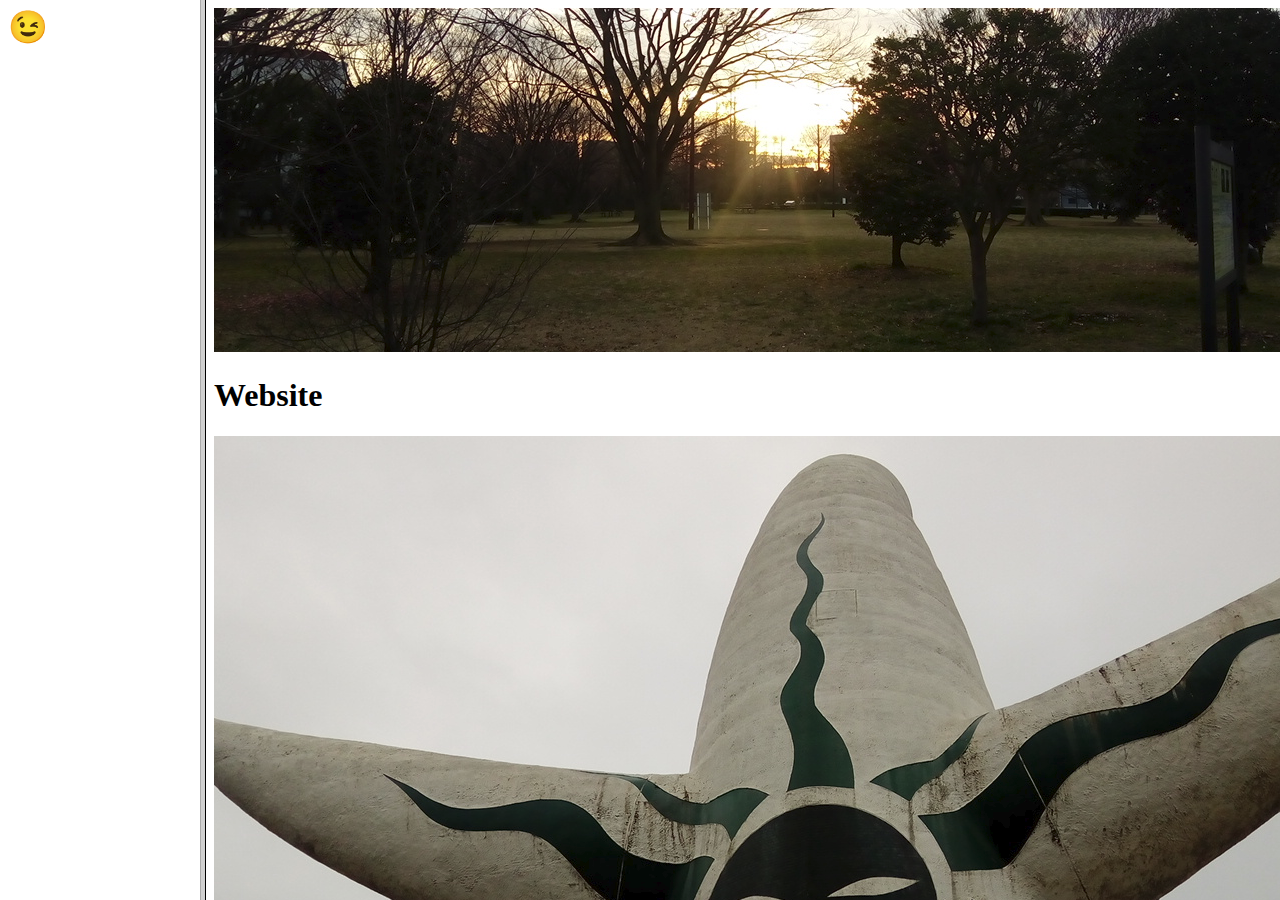
==== index.html @ 5d9882c2 "Add files via upload" ====
<!DOCTYPE HTML PUBLIC "-//W3C//DTD HTML 4.01 Frameset//EN" "http://www.w3.org/TR/html4/frameset.dtd">
<html>
<head>
<title>Website</title>
</head>
<frameset cols="200,*">
<frame src="left.html">
<frame src="test.html">
<noframes>
<body>
<p>フレームの代替内容</p>
</body>
</noframes>
</frameset>
</html>
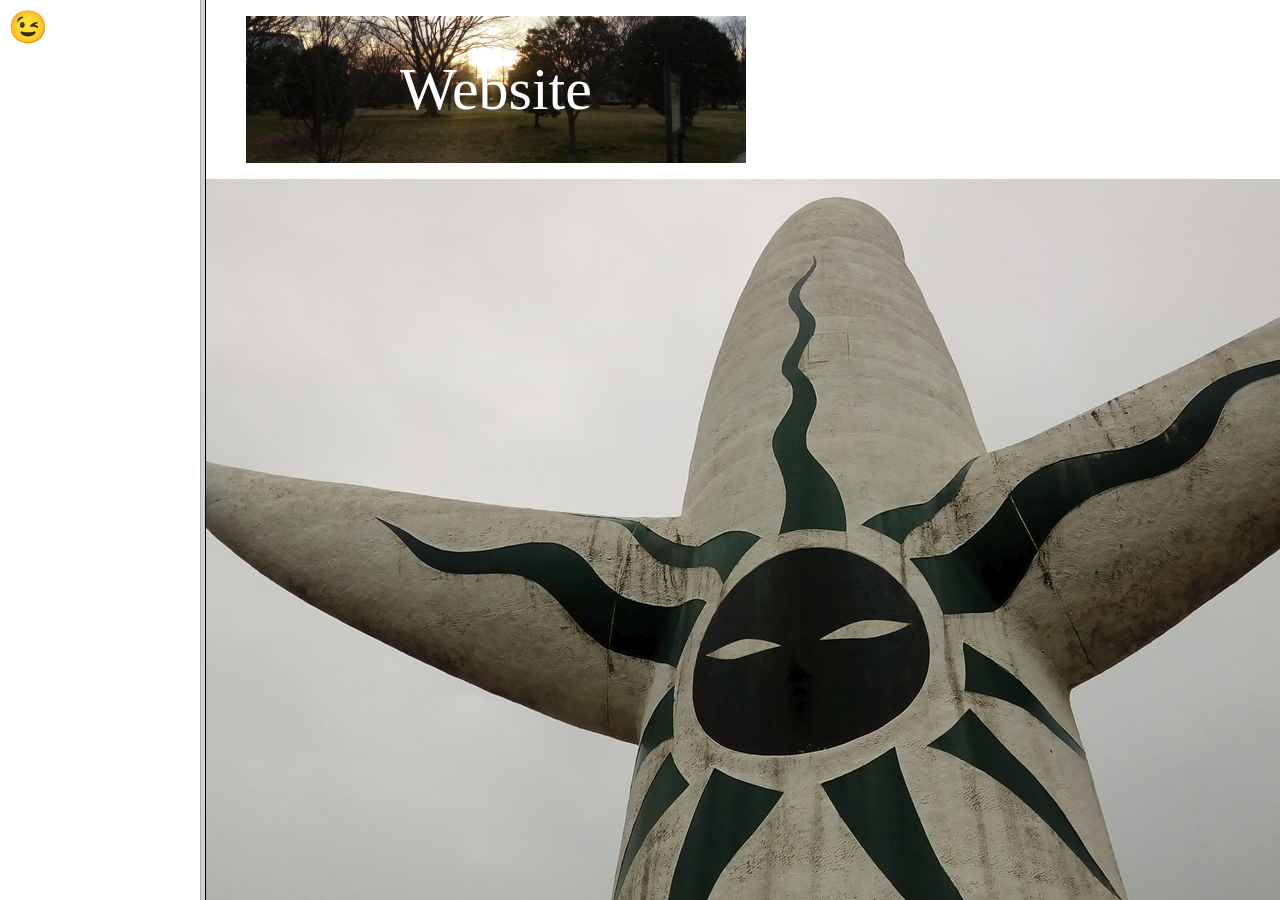
==== commit 5c411eb4: "Add files via upload" ====
--- a/index.html
+++ b/index.html
@@ -2,6 +2,8 @@
 <html>
 <head>
 <title>Website</title>
+<link href="css/reset.css" rel="stylesheet" type="text/css">
+<link href="css/css.css" rel="stylesheet" type="text/css">
 </head>
 <frameset cols="200,*">
 <frame src="left.html">
--- a/css/css.css
+++ b/css/css.css
@@ -0,0 +1,22 @@
+figure {
+  width: 500px;
+  position: relative;
+}
+
+figure img {
+  width: 100%;
+  vertical-align: top;
+}
+
+figure figcaption {
+  font-size: 60px;
+  color: #ffffff;
+  position: absolute;
+  top: 0;
+  display: flex;
+  width: 100%;
+  height: 100%;
+  margin: 0;
+  align-items: center;
+  justify-content: center;
+}
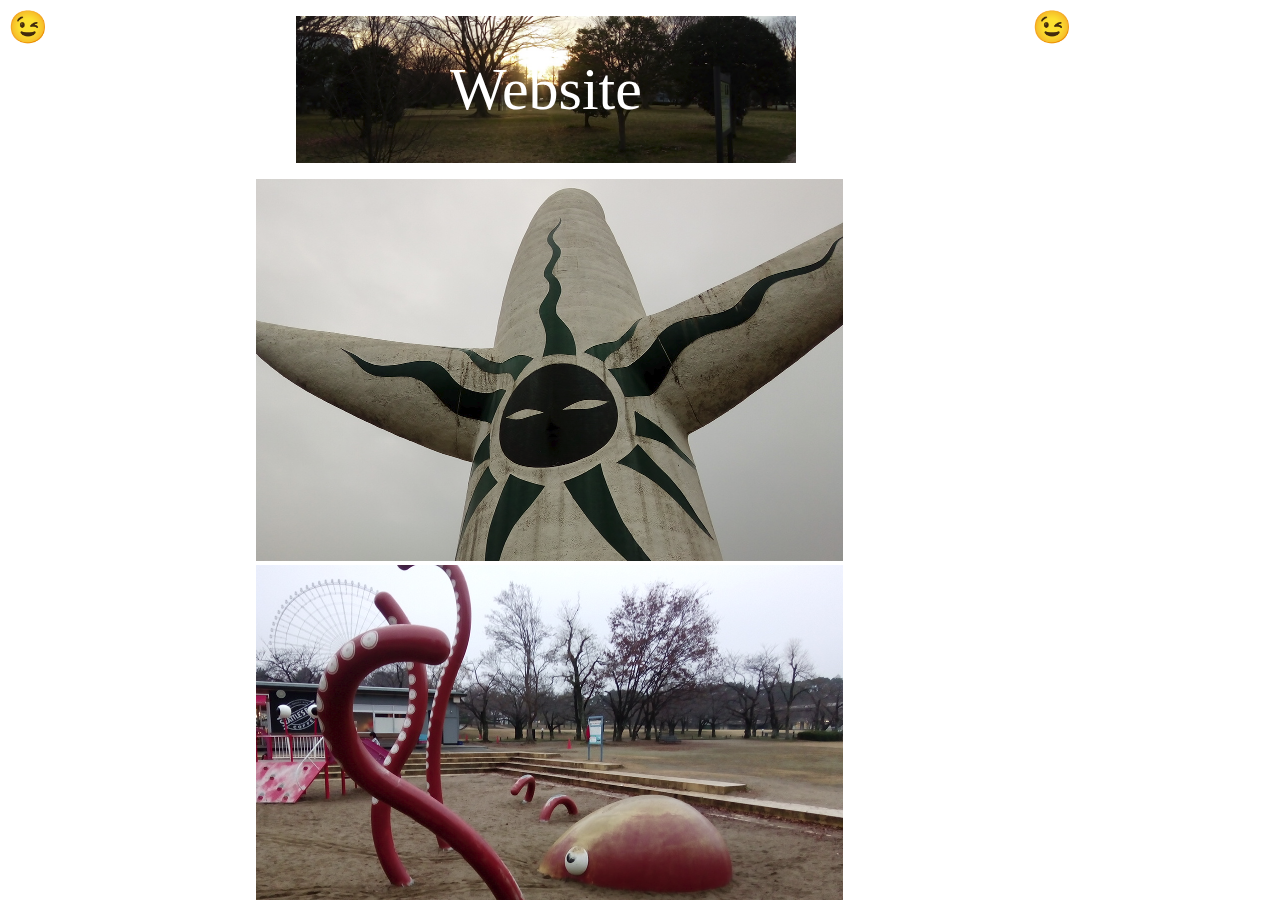
==== commit 3b11219b: "Add files via upload" ====
--- a/index.html
+++ b/index.html
@@ -1,17 +1,34 @@
-<!DOCTYPE HTML PUBLIC "-//W3C//DTD HTML 4.01 Frameset//EN" "http://www.w3.org/TR/html4/frameset.dtd">
+<!DOCTYPE html>
 <html>
 <head>
 <title>Website</title>
 <link href="css/reset.css" rel="stylesheet" type="text/css">
 <link href="css/css.css" rel="stylesheet" type="text/css">
 </head>
-<frameset cols="200,*">
-<frame src="left.html">
-<frame src="test.html">
-<noframes>
 <body>
-<p>フレームの代替内容</p>
+
+<!--
+<div height="1000">
+<div id="left">
+<iframe src="left.html"></iframe>
+</div>
+<div id="right">
+<iframe src="test.html"></iframe>
+</div>
+</div>
+-->
+
+<div>
+<div id="left20">
+<iframe src="left.html"></iframe>
+</div>
+<div id="center60">
+<iframe src="test.html"></iframe>
+</div>
+<div id="right20">
+<iframe src="left.html"></iframe>
+</div>
+</div>
+
 </body>
-</noframes>
-</frameset>
 </html>
--- a/css/css.css
+++ b/css/css.css
@@ -20,3 +20,35 @@
   align-items: center;
   justify-content: center;
 }
+  #left20 {
+	border: none;
+	position: absolute;
+	top: 0;
+	left: 0;
+	width: 20%;
+	height: 100%;
+	text-align: center;
+	}
+  #center60 {
+	border: none;
+	position: absolute;
+	top: 0;
+	right: 0;
+	left: 20%;
+	width: 60%;
+	height: 100%;
+	}
+  #right20 {
+	border: none;
+	position: absolute;
+	top: 0;
+	left: 80%;
+	width: 20%;
+	height: 100%;
+	text-align: center;
+	}
+  iframe {
+	border: none;
+	height: 100%;
+	width: 100%;
+	}
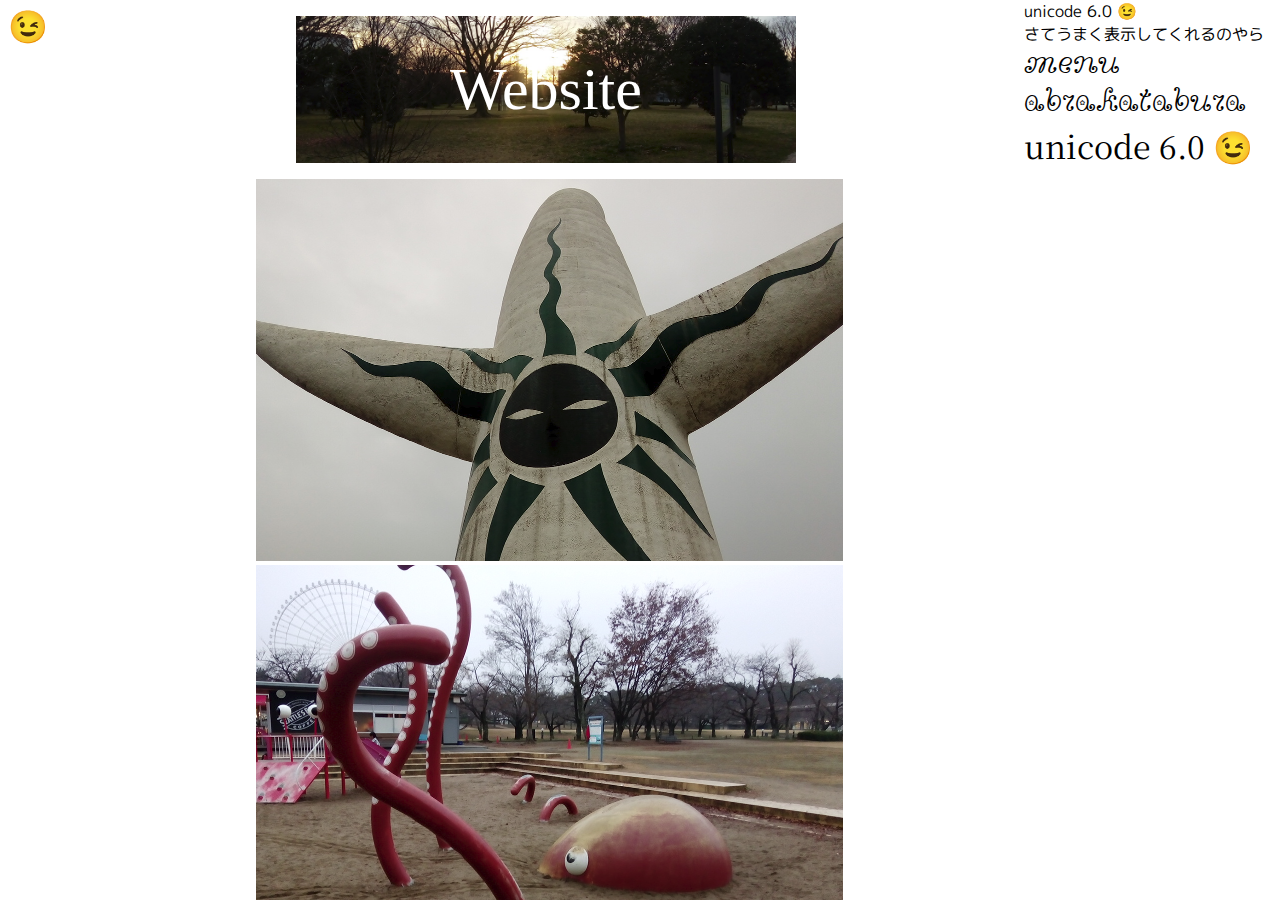
==== commit 67174e57: "Add files via upload" ====
--- a/index.html
+++ b/index.html
@@ -6,29 +6,16 @@
 <link href="css/css.css" rel="stylesheet" type="text/css">
 </head>
 <body>
-
-<!--
-<div height="1000">
-<div id="left">
-<iframe src="left.html"></iframe>
+<div>
+    <div id="left20">
+        <iframe src="left.html"></iframe>
+    </div>
+    <div id="center60">
+        <iframe src="test.html"></iframe>
+    </div>
+    <div id="right20">
+        <iframe src="font.html"></iframe>
+    </div>
 </div>
-<div id="right">
-<iframe src="test.html"></iframe>
-</div>
-</div>
--->
-
-<div>
-<div id="left20">
-<iframe src="left.html"></iframe>
-</div>
-<div id="center60">
-<iframe src="test.html"></iframe>
-</div>
-<div id="right20">
-<iframe src="left.html"></iframe>
-</div>
-</div>
-
 </body>
 </html>
--- a/css/css.css
+++ b/css/css.css
@@ -52,3 +52,14 @@
 	height: 100%;
 	width: 100%;
 	}
+.mplus1p {
+    font-family: 'M PLUS 1p', sans-serif;
+}
+.Bonbon {
+    font-family: 'Bonbon', cursive;
+    font-size: 200%;
+}
+.Noto {
+    font-family: 'Noto Serif JP', serif;
+    font-size: 200%;
+}
